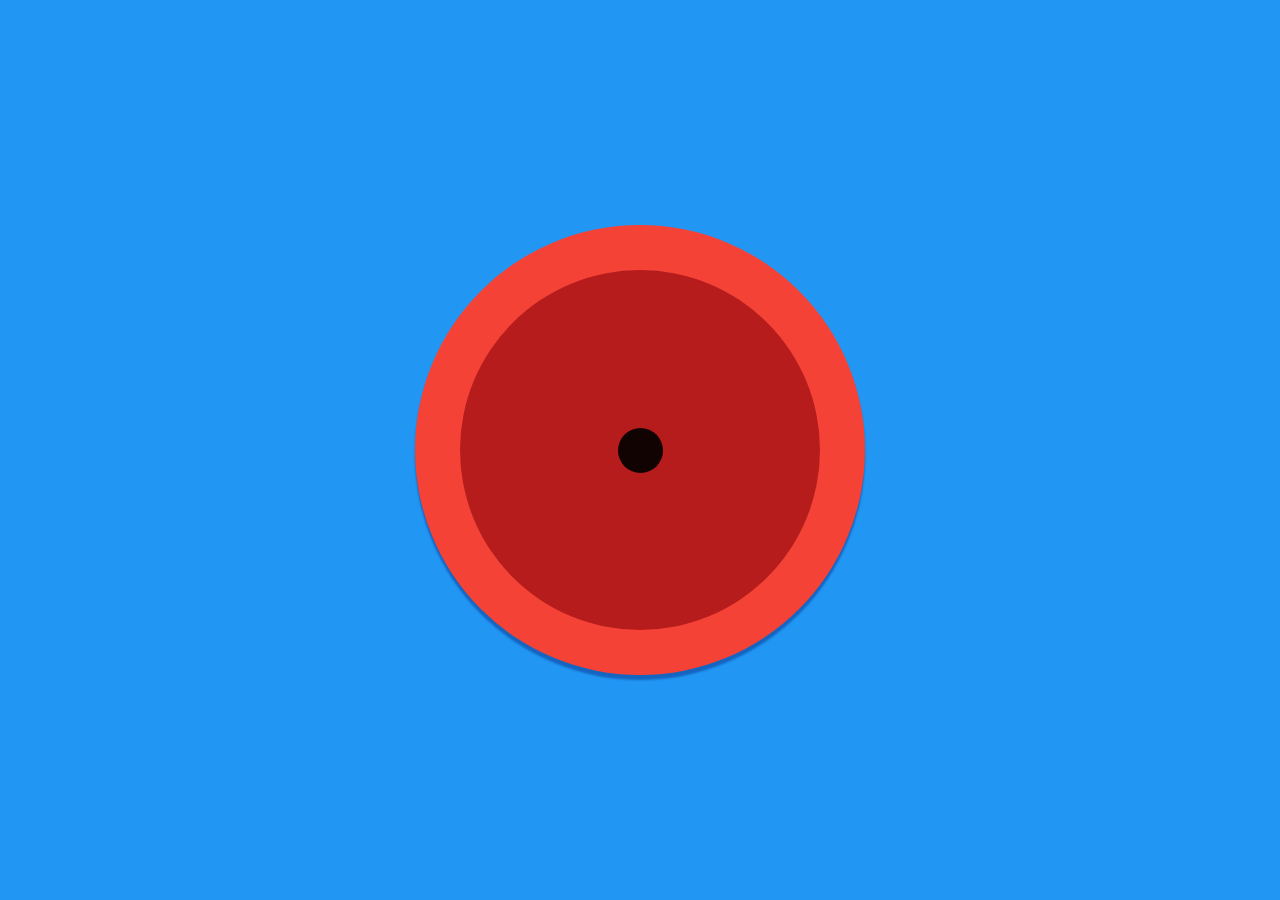
==== index.html @ 34e8855e "Project structure" ====
<!doctype html>
<html lang=en-GB>
  <head>
    <meta charset='utf-8'>
    <title>The Air Horner</title>
    <meta http-equiv='X-UA-Compatible' content='IE=edge'>
    <meta name='description' content='An Air horn. Probably the best air horn web app there is.'>
    <meta name='viewport' content='width=device-width, initial-scale=1'>
    <link rel='canonical' href='https://airhorner.com/'>
    <link rel='manifest' href='manifest.json'>
    <meta name='mobile-web-app-capable' content='yes'>
    <meta name='apple-mobile-web-app-capable' content='yes'>
    <meta name='application-name' content='Air Horner'>
    <meta name='apple-mobile-web-app-status-bar-style' content='black'>
    <meta name='apple-mobile-web-app-title' content='Air Horner'>
    <link rel='icon' sizes='192x192' href='/images/touch/Airhorner_192.png'>
    <link rel='apple-touch-icon' href='/images/touch/Airhorner_192.png'>
    <meta name='msapplication-TileImage' content='/images/touch/Airhorner_144.png'>
    <meta name='msapplication-TileColor' content='#2196F3'>
    <meta name='theme-color' content='#2196F3'>
    <meta property='og:title' content='Air Horn'>
    <meta property='og:type' content='website'>
    <meta property='og:image' content='https://airhorner.com/images/touch/Airhorner_192.png'>
    <meta property='og:url' content='https://airhorner.com/'>
    <meta property='og:description' content='The best and easiest Air Horn web app there is. No install just use it right away in your browser!'>
    <meta name='twitter:card' content='summary'>
    <meta name='twitter:url' content='https://airhorner.com/'>
    <meta name='twitter:title' content='Air Horn'>
    <meta name='twitter:description' content='The best and easiest Air Horn web app there is. No install just use it right away in your browser!'>
    <meta name='twitter:image' content='https://airhorner.com/images/touch/Airhorner_192.png'>
    <meta name='twitter:creator' content='@paul_kinlan'>
    <link rel='stylesheet' href='styles/main.css'>
    <script src='/scripts/pwacompat.min.js' async></script>
  </head>
  <body>
    <div id='container'>
      <div id='airhorn'>
        <div class='horn'>
          <div class='inner'>
            <div class='center'></div>
          </div>
        </div>
      </div>
    </div>
    <div id='installer'>
      <button class='button'>Install</button>
    </div>
    <script src=/scripts/main.min.js></script>
    <script src=/scripts/comlink.global.js></script>
    <script src=/scripts/messagechanneladapter.global.js></script>
    <script>
      if('serviceWorker' in navigator) {
        navigator.serviceWorker.register('/sw.js', { scope: '/' })
          .then(function(registration) {
                console.log('Service Worker Registered');
          });

        navigator.serviceWorker.ready.then(function(registration) {
           console.log('Service Worker Ready');
        });
      }

      (function(i,s,o,g,r,a,m){i['GoogleAnalyticsObject']=r;i[r]=i[r]||function(){
      (i[r].q=i[r].q||[]).push(arguments)},i[r].l=1*new Date();a=s.createElement(o),
      m=s.getElementsByTagName(o)[0];a.async=1;a.src=g;m.parentNode.insertBefore(a,m)
      })(window,document,'script','https://www.google-analytics.com/analytics.js','ga');

      ga('create', 'UA-59325548-2', 'auto');
      ga('send', 'pageview');
    </script>
  </body>
</html>
---- styles/main.css ----
/*
 *
 *  Air Horner
 *  Copyright 2015 Google Inc. All rights reserved.
 *
 *  Licensed under the Apache License, Version 2.0 (the "License");
 *  you may not use this file except in compliance with the License.
 *  You may obtain a copy of the License at
 *
 *      https://www.apache.org/licenses/LICENSE-2.0
 *
 *  Unless required by applicable law or agreed to in writing, software
 *  distributed under the License is distributed on an "AS IS" BASIS,
 *  WITHOUT WARRANTIES OR CONDITIONS OF ANY KIND, either express or implied.
 *  See the License for the specific language governing permissions and
 *  limitations under the License
 *
 */
body {
    margin: 0;
    background-color: #2196F3
}
* {
    -webkit-user-select: none;
    -moz-user-select: none;
    -ms-user-select: none;
    user-select: none
}
main {
    padding: 20px
}
html,
body
{
     height: 100%;
}

#container {
    height: 100%;
    display: -webkit-box;
    display: -webkit-flex;
    display: -ms-flexbox;
    display: flex;
    -webkit-box-align: center;
    -webkit-align-items: center;
    -ms-flex-align: center;
    align-items: center;
    -webkit-box-pack: center;
    -webkit-justify-content: center;
    -ms-flex-pack: center;
    justify-content: center;
    flex-direction: column;
}

#installer {
    position: absolute;
    opacity: 0;
    top: 0;
    right: 0;
    text-align: center;
    transition: opacity 300ms ease-in-out;
}

#installer.available {
    opacity: 1;
}

#installer .button {
    border: white 1px solid;
    margin:10px;
    padding: 10px;
    color: white;
    background-color: transparent;
}

.horn {
    height: 200px;
    width: 200px;
    height: 50vmin;
    width: 50vmin;
}
.horn .inner {
    height: 160px;
    width: 160px;
    height: 40vmin;
    width: 40vmin;
}
.horn .inner .center {
    height: 20px;
    width: 20px;
    height: 5vmin;
    width: 5vmin;
}
@-webkit-keyframes center-horning {
    from {
        height: 20px;
        width: 20px;
        width: 5vmin;
        height: 5vmin;
    }
    to {
        width: 18.4px;
        height: 21.6px;
        width: 4.6vmin;
        height: 5.4vmin;
    }
}
@keyframes center-horning {
    from {
        width: 20px;
        height: 20px;
        width: 5vmin;
        height: 5vmin;
    }
    to {
        width: 18.4px;
        height: 21.6px;
        width: 4.6vmin;
        height: 5.4vmin;
    }
}
@-webkit-keyframes middle-horning {
    from {
        width: 40vmin;
        height: 40vmin;
    }
    to {
        width: 40.2vmin;
        height: 40.1vmin;
    }
}
@keyframes middle-horning {
    from {
        height: 160px;
        width: 160px;
        width: 40vmin;
        height: 40vmin;
    }
    to {
        height: 160.8px;
        width: 160.4px;
        width: 40.2vmin;
        height: 40.1vmin;
    }
}
@-webkit-keyframes horning {
    from {
        height: 200px;
        width: 200px;
        width: 50vmin;
        height: 50vmin;
    }
    to {
        width: 200.4px;
        height: 200.8px;
        width: 50.1vmin;
        height: 50.2vmin;
    }
}
@keyframes horning {
    from {
        height: 200px;
        width: 200px;
        width: 50vmin;
        height: 50vmin;
    }
    to {
        width: 200.4px;
        height: 200.8px;
        width: 50.1vmin;
        height: 50.2vmin;
    }
}

#installer {

}

.horn {
    background-color: #F44336;
    box-shadow: 0 5px 2px 0 #1565C0;
    -webkit-transition: box-shadow .2s cubic-bezier(.4, 0, 1, 1);
    transition: box-shadow .2s cubic-bezier(.4, 0, 1, 1)
}
.horn,
.horn .inner {
    border-radius: 50%;
    display: -webkit-box;
    display: -webkit-flex;
    display: -ms-flexbox;
    display: flex;
    -webkit-box-align: center;
    -webkit-align-items: center;
    -ms-flex-align: center;
    align-items: center;
    -webkit-box-pack: center;
    -webkit-justify-content: center;
    -ms-flex-pack: center;
    justify-content: center
}
.horn .inner {
    background-color: #B71C1C
}
.horn .inner .center {
    background-color: #000;
    opacity: .9;
    border-radius: 50%
}
.horn.horning {
    box-shadow: 0 0 0 0 #1565C0;
    -webkit-animation-name: horning;
    animation-name: horning;
    -webkit-animation-iteration-count: infinite;
    animation-iteration-count: infinite;
    -webkit-animation-direction: alternate;
    animation-direction: alternate
}
.horn.horning,
.horn.horning .inner {
    -webkit-animation-duration: 10ms;
    animation-duration: 10ms
}
.horn.horning .inner {
    -webkit-animation-name: middle-horning;
    animation-name: middle-horning
}
.horn.horning .inner,
.horn.horning .center {
    -webkit-animation-iteration-count: infinite;
    animation-iteration-count: infinite;
    -webkit-animation-direction: alternate;
    animation-direction: alternate
}
.horn.horning .center {
    -webkit-animation-duration: 50ms;
    animation-duration: 50ms;
    -webkit-animation-name: center-horning;
    animation-name: center-horning
}
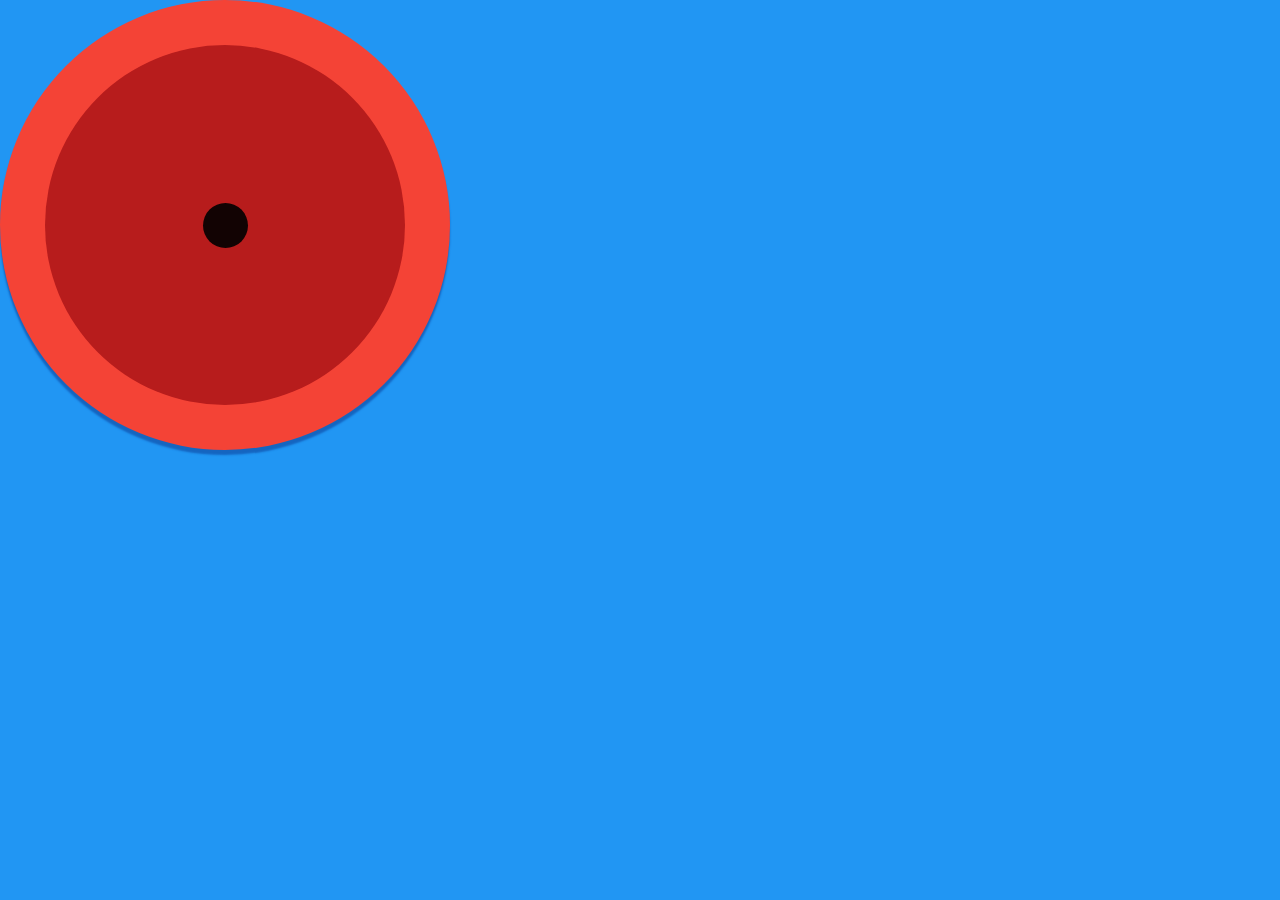
==== commit 9a843004: "Removed google analytics" ====
--- a/index.html
+++ b/index.html
@@ -1,72 +1,54 @@
 <!doctype html>
 <html lang=en-GB>
-  <head>
-    <meta charset='utf-8'>
-    <title>The Air Horner</title>
-    <meta http-equiv='X-UA-Compatible' content='IE=edge'>
-    <meta name='description' content='An Air horn. Probably the best air horn web app there is.'>
-    <meta name='viewport' content='width=device-width, initial-scale=1'>
-    <link rel='canonical' href='https://airhorner.com/'>
-    <link rel='manifest' href='manifest.json'>
-    <meta name='mobile-web-app-capable' content='yes'>
-    <meta name='apple-mobile-web-app-capable' content='yes'>
-    <meta name='application-name' content='Air Horner'>
-    <meta name='apple-mobile-web-app-status-bar-style' content='black'>
-    <meta name='apple-mobile-web-app-title' content='Air Horner'>
-    <link rel='icon' sizes='192x192' href='/images/touch/Airhorner_192.png'>
-    <link rel='apple-touch-icon' href='/images/touch/Airhorner_192.png'>
-    <meta name='msapplication-TileImage' content='/images/touch/Airhorner_144.png'>
-    <meta name='msapplication-TileColor' content='#2196F3'>
-    <meta name='theme-color' content='#2196F3'>
-    <meta property='og:title' content='Air Horn'>
-    <meta property='og:type' content='website'>
-    <meta property='og:image' content='https://airhorner.com/images/touch/Airhorner_192.png'>
-    <meta property='og:url' content='https://airhorner.com/'>
-    <meta property='og:description' content='The best and easiest Air Horn web app there is. No install just use it right away in your browser!'>
-    <meta name='twitter:card' content='summary'>
-    <meta name='twitter:url' content='https://airhorner.com/'>
-    <meta name='twitter:title' content='Air Horn'>
-    <meta name='twitter:description' content='The best and easiest Air Horn web app there is. No install just use it right away in your browser!'>
-    <meta name='twitter:image' content='https://airhorner.com/images/touch/Airhorner_192.png'>
-    <meta name='twitter:creator' content='@paul_kinlan'>
-    <link rel='stylesheet' href='styles/main.css'>
-    <script src='/scripts/pwacompat.min.js' async></script>
-  </head>
-  <body>
-    <div id='container'>
-      <div id='airhorn'>
-        <div class='horn'>
-          <div class='inner'>
-            <div class='center'></div>
-          </div>
-        </div>
-      </div>
-    </div>
-    <div id='installer'>
-      <button class='button'>Install</button>
-    </div>
-    <script src=/scripts/main.min.js></script>
-    <script src=/scripts/comlink.global.js></script>
-    <script src=/scripts/messagechanneladapter.global.js></script>
-    <script>
-      if('serviceWorker' in navigator) {
-        navigator.serviceWorker.register('/sw.js', { scope: '/' })
-          .then(function(registration) {
-                console.log('Service Worker Registered');
-          });
+      <head>
+            <meta charset=utf-8>
+            <meta http-equiv=X-UA-Compatible content="IE=edge">
+            <meta name=description content="An Air horn. Probably the best air horn web app there is.">
+            <meta name=viewport content="width=device-width, initial-scale=1">
+            <link rel=canonical href="https://airhorner.com/">
+            <title>The Air Horner</title>
+            <link rel=manifest href=manifest.json>
+            <meta name=mobile-web-app-capable content=yes>
+            <meta name=application-name content="Air Horner">
+            <link rel=icon sizes=192x192 href=/images/touch/Airhorner_192.png>
+            <meta name=apple-mobile-web-app-capable content=yes>
+            <meta name=apple-mobile-web-app-status-bar-style content=black>
+            <meta name=apple-mobile-web-app-title content="Air Horner">
+            <link rel=apple-touch-icon href=/images/touch/Airhorner_192.png>
+            <meta name=msapplication-TileImage content=/images/touch/Airhorner_144.png>
+            <meta name=msapplication-TileColor content=#2196F3>
+            <meta name=theme-color content=#2196F3>
+            <meta property=og:title content="Air Horn">
+            <meta property=og:type content=website>
+            <meta property=og:image content=https://airhorner.com/images/touch/Airhorner_192.png>
+            <meta property=og:url content="https://airhorner.com/">
+            <meta property=og:description content="The best and easiest Air Horn web app there is. No install just use it right away in your browser!">
+            <meta name=twitter:card content=summary>
+            <meta name=twitter:url content="https://airhorner.com/">
+            <meta name=twitter:title content="Air Horn">
+            <meta name=twitter:description content="The best and easiest Air Horn web app there is. No install just use it right away in your browser!">
+            <meta name=twitter:image content=https://airhorner.com/images/touch/Airhorner_192.png>
+            <meta name=twitter:creator content=@paul_kinlan>
+            <link rel=stylesheet href=styles/main.css>
+      </head>
+      
+      <body>
+            <div id=airhorn>
+                  <div class=horn>
+                        <div class=inner>
+                              <div class=center></div>
+                        </div>
+                  </div>
+            </div>
+            <script src=/scripts/main.min.js></script>
+            <script>
+                  if ('serviceWorker' in navigator) {
+                    navigator.serviceWorker
+                      .register('/sw.js')
+                      .then(() => console.log('Service Worker Registered'))
+                  }
+            </script>
+      </body>
 
-        navigator.serviceWorker.ready.then(function(registration) {
-           console.log('Service Worker Ready');
-        });
-      }
+</html>
 
-      (function(i,s,o,g,r,a,m){i['GoogleAnalyticsObject']=r;i[r]=i[r]||function(){
-      (i[r].q=i[r].q||[]).push(arguments)},i[r].l=1*new Date();a=s.createElement(o),
-      m=s.getElementsByTagName(o)[0];a.async=1;a.src=g;m.parentNode.insertBefore(a,m)
-      })(window,document,'script','https://www.google-analytics.com/analytics.js','ga');
-
-      ga('create', 'UA-59325548-2', 'auto');
-      ga('send', 'pageview');
-    </script>
-  </body>
-</html>
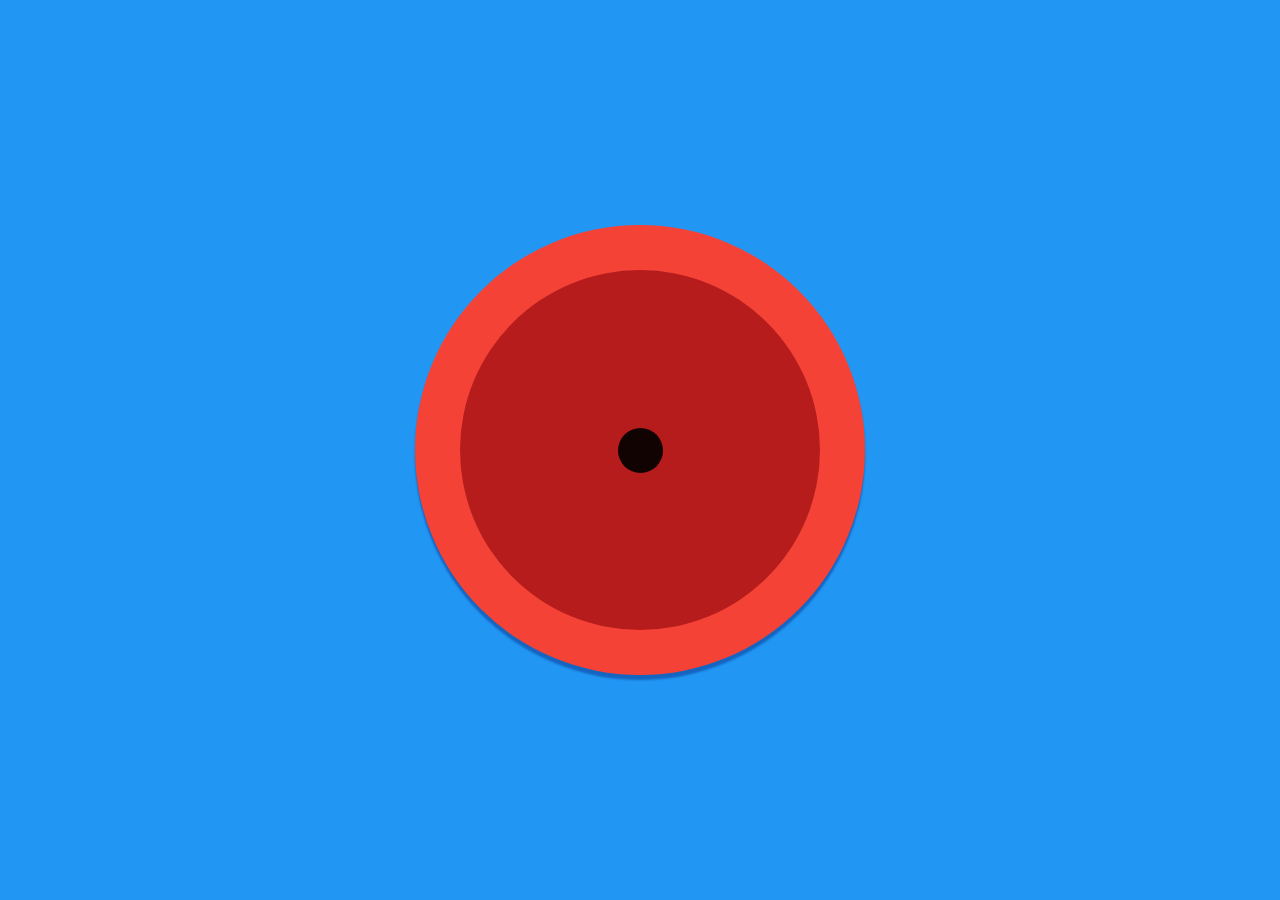
==== commit e5df7f4b: "wip" ====
--- a/index.html
+++ b/index.html
@@ -1,54 +1,64 @@
 <!doctype html>
 <html lang=en-GB>
-      <head>
-            <meta charset=utf-8>
-            <meta http-equiv=X-UA-Compatible content="IE=edge">
-            <meta name=description content="An Air horn. Probably the best air horn web app there is.">
-            <meta name=viewport content="width=device-width, initial-scale=1">
-            <link rel=canonical href="https://airhorner.com/">
-            <title>The Air Horner</title>
-            <link rel=manifest href=manifest.json>
-            <meta name=mobile-web-app-capable content=yes>
-            <meta name=application-name content="Air Horner">
-            <link rel=icon sizes=192x192 href=/images/touch/Airhorner_192.png>
-            <meta name=apple-mobile-web-app-capable content=yes>
-            <meta name=apple-mobile-web-app-status-bar-style content=black>
-            <meta name=apple-mobile-web-app-title content="Air Horner">
-            <link rel=apple-touch-icon href=/images/touch/Airhorner_192.png>
-            <meta name=msapplication-TileImage content=/images/touch/Airhorner_144.png>
-            <meta name=msapplication-TileColor content=#2196F3>
-            <meta name=theme-color content=#2196F3>
-            <meta property=og:title content="Air Horn">
-            <meta property=og:type content=website>
-            <meta property=og:image content=https://airhorner.com/images/touch/Airhorner_192.png>
-            <meta property=og:url content="https://airhorner.com/">
-            <meta property=og:description content="The best and easiest Air Horn web app there is. No install just use it right away in your browser!">
-            <meta name=twitter:card content=summary>
-            <meta name=twitter:url content="https://airhorner.com/">
-            <meta name=twitter:title content="Air Horn">
-            <meta name=twitter:description content="The best and easiest Air Horn web app there is. No install just use it right away in your browser!">
-            <meta name=twitter:image content=https://airhorner.com/images/touch/Airhorner_192.png>
-            <meta name=twitter:creator content=@paul_kinlan>
-            <link rel=stylesheet href=styles/main.css>
-      </head>
-      
-      <body>
-            <div id=airhorn>
-                  <div class=horn>
-                        <div class=inner>
-                              <div class=center></div>
-                        </div>
-                  </div>
-            </div>
-            <script src=/scripts/main.min.js></script>
-            <script>
-                  if ('serviceWorker' in navigator) {
-                    navigator.serviceWorker
-                      .register('/sw.js')
-                      .then(() => console.log('Service Worker Registered'))
-                  }
-            </script>
-      </body>
+  <head>
+    <meta charset='utf-8'>
+    <title>The Air Horner</title>
+    <meta http-equiv='X-UA-Compatible' content='IE=edge'>
+    <meta name='description' content='An Air horn. Probably the best air horn web app there is.'>
+    <meta name='viewport' content='width=device-width, initial-scale=1'>
+    <link rel='canonical' href='https://airhorner.com/'>
+    <link rel='manifest' href='manifest.json'>
+    <meta name='mobile-web-app-capable' content='yes'>
+    <meta name='apple-mobile-web-app-capable' content='yes'>
+    <meta name='application-name' content='Air Horner'>
+    <meta name='apple-mobile-web-app-status-bar-style' content='black'>
+    <meta name='apple-mobile-web-app-title' content='Air Horner'>
+    <link rel='icon' sizes='192x192' href='/images/touch/Airhorner_192.png'>
+    <link rel='apple-touch-icon' href='/images/touch/Airhorner_192.png'>
+    <meta name='msapplication-TileImage' content='/images/touch/Airhorner_144.png'>
+    <meta name='msapplication-TileColor' content='#2196F3'>
+    <meta name='theme-color' content='#2196F3'>
+    <meta property='og:title' content='Air Horn'>
+    <meta property='og:type' content='website'>
+    <meta property='og:image' content='https://airhorner.com/images/touch/Airhorner_192.png'>
+    <meta property='og:url' content='https://airhorner.com/'>
+    <meta property='og:description' content='The best and easiest Air Horn web app there is. No install just use it right away in your browser!'>
+    <meta name='twitter:card' content='summary'>
+    <meta name='twitter:url' content='https://airhorner.com/'>
+    <meta name='twitter:title' content='Air Horn'>
+    <meta name='twitter:description' content='The best and easiest Air Horn web app there is. No install just use it right away in your browser!'>
+    <meta name='twitter:image' content='https://airhorner.com/images/touch/Airhorner_192.png'>
+    <meta name='twitter:creator' content='@paul_kinlan'>
+    <link rel='stylesheet' href='styles/main.css'>
+    <script src='/scripts/pwacompat.min.js' async></script>
+  </head>
+  <body>
+    <div id='container'>
+      <div id='airhorn'>
+        <div class='horn'>
+          <div class='inner'>
+            <div class='center'></div>
+          </div>
+        </div>
+      </div>
+    </div>
+    <div id='installer'>
+      <button class='button'>Install</button>
+    </div>
+    <script src=/scripts/main.min.js></script>
+    <script src=/scripts/comlink.global.js></script>
+    <script src=/scripts/messagechanneladapter.global.js></script>
+    <script>
+      if('serviceWorker' in navigator) {
+        navigator.serviceWorker.register('/sw.js', { scope: '/' })
+          .then(function(registration) {
+                console.log('Service Worker Registered');
+          });
 
+        navigator.serviceWorker.ready.then(function(registration) {
+           console.log('Service Worker Ready');
+        });
+      }
+    </script>
+  </body>
 </html>
-
--- a/styles/main.css
+++ b/styles/main.css
@@ -0,0 +1,239 @@
+/*
+ *
+ *  Air Horner
+ *  Copyright 2015 Google Inc. All rights reserved.
+ *
+ *  Licensed under the Apache License, Version 2.0 (the "License");
+ *  you may not use this file except in compliance with the License.
+ *  You may obtain a copy of the License at
+ *
+ *      https://www.apache.org/licenses/LICENSE-2.0
+ *
+ *  Unless required by applicable law or agreed to in writing, software
+ *  distributed under the License is distributed on an "AS IS" BASIS,
+ *  WITHOUT WARRANTIES OR CONDITIONS OF ANY KIND, either express or implied.
+ *  See the License for the specific language governing permissions and
+ *  limitations under the License
+ *
+ */
+body {
+    margin: 0;
+    background-color: #2196F3
+}
+* {
+    -webkit-user-select: none;
+    -moz-user-select: none;
+    -ms-user-select: none;
+    user-select: none
+}
+main {
+    padding: 20px
+}
+html,
+body
+{
+     height: 100%;
+}
+
+#container {
+    height: 100%;
+    display: -webkit-box;
+    display: -webkit-flex;
+    display: -ms-flexbox;
+    display: flex;
+    -webkit-box-align: center;
+    -webkit-align-items: center;
+    -ms-flex-align: center;
+    align-items: center;
+    -webkit-box-pack: center;
+    -webkit-justify-content: center;
+    -ms-flex-pack: center;
+    justify-content: center;
+    flex-direction: column;
+}
+
+#installer {
+    position: absolute;
+    opacity: 0;
+    top: 0;
+    right: 0;
+    text-align: center;
+    transition: opacity 300ms ease-in-out;
+}
+
+#installer.available {
+    opacity: 1;
+}
+
+#installer .button {
+    border: white 1px solid;
+    margin:10px;
+    padding: 10px;
+    color: white;
+    background-color: transparent;
+}
+
+.horn {
+    height: 200px;
+    width: 200px;
+    height: 50vmin;
+    width: 50vmin;
+}
+.horn .inner {
+    height: 160px;
+    width: 160px;
+    height: 40vmin;
+    width: 40vmin;
+}
+.horn .inner .center {
+    height: 20px;
+    width: 20px;
+    height: 5vmin;
+    width: 5vmin;
+}
+@-webkit-keyframes center-horning {
+    from {
+        height: 20px;
+        width: 20px;
+        width: 5vmin;
+        height: 5vmin;
+    }
+    to {
+        width: 18.4px;
+        height: 21.6px;
+        width: 4.6vmin;
+        height: 5.4vmin;
+    }
+}
+@keyframes center-horning {
+    from {
+        width: 20px;
+        height: 20px;
+        width: 5vmin;
+        height: 5vmin;
+    }
+    to {
+        width: 18.4px;
+        height: 21.6px;
+        width: 4.6vmin;
+        height: 5.4vmin;
+    }
+}
+@-webkit-keyframes middle-horning {
+    from {
+        width: 40vmin;
+        height: 40vmin;
+    }
+    to {
+        width: 40.2vmin;
+        height: 40.1vmin;
+    }
+}
+@keyframes middle-horning {
+    from {
+        height: 160px;
+        width: 160px;
+        width: 40vmin;
+        height: 40vmin;
+    }
+    to {
+        height: 160.8px;
+        width: 160.4px;
+        width: 40.2vmin;
+        height: 40.1vmin;
+    }
+}
+@-webkit-keyframes horning {
+    from {
+        height: 200px;
+        width: 200px;
+        width: 50vmin;
+        height: 50vmin;
+    }
+    to {
+        width: 200.4px;
+        height: 200.8px;
+        width: 50.1vmin;
+        height: 50.2vmin;
+    }
+}
+@keyframes horning {
+    from {
+        height: 200px;
+        width: 200px;
+        width: 50vmin;
+        height: 50vmin;
+    }
+    to {
+        width: 200.4px;
+        height: 200.8px;
+        width: 50.1vmin;
+        height: 50.2vmin;
+    }
+}
+
+#installer {
+
+}
+
+.horn {
+    background-color: #F44336;
+    box-shadow: 0 5px 2px 0 #1565C0;
+    -webkit-transition: box-shadow .2s cubic-bezier(.4, 0, 1, 1);
+    transition: box-shadow .2s cubic-bezier(.4, 0, 1, 1)
+}
+.horn,
+.horn .inner {
+    border-radius: 50%;
+    display: -webkit-box;
+    display: -webkit-flex;
+    display: -ms-flexbox;
+    display: flex;
+    -webkit-box-align: center;
+    -webkit-align-items: center;
+    -ms-flex-align: center;
+    align-items: center;
+    -webkit-box-pack: center;
+    -webkit-justify-content: center;
+    -ms-flex-pack: center;
+    justify-content: center
+}
+.horn .inner {
+    background-color: #B71C1C
+}
+.horn .inner .center {
+    background-color: #000;
+    opacity: .9;
+    border-radius: 50%
+}
+.horn.horning {
+    box-shadow: 0 0 0 0 #1565C0;
+    -webkit-animation-name: horning;
+    animation-name: horning;
+    -webkit-animation-iteration-count: infinite;
+    animation-iteration-count: infinite;
+    -webkit-animation-direction: alternate;
+    animation-direction: alternate
+}
+.horn.horning,
+.horn.horning .inner {
+    -webkit-animation-duration: 10ms;
+    animation-duration: 10ms
+}
+.horn.horning .inner {
+    -webkit-animation-name: middle-horning;
+    animation-name: middle-horning
+}
+.horn.horning .inner,
+.horn.horning .center {
+    -webkit-animation-iteration-count: infinite;
+    animation-iteration-count: infinite;
+    -webkit-animation-direction: alternate;
+    animation-direction: alternate
+}
+.horn.horning .center {
+    -webkit-animation-duration: 50ms;
+    animation-duration: 50ms;
+    -webkit-animation-name: center-horning;
+    animation-name: center-horning
+}
